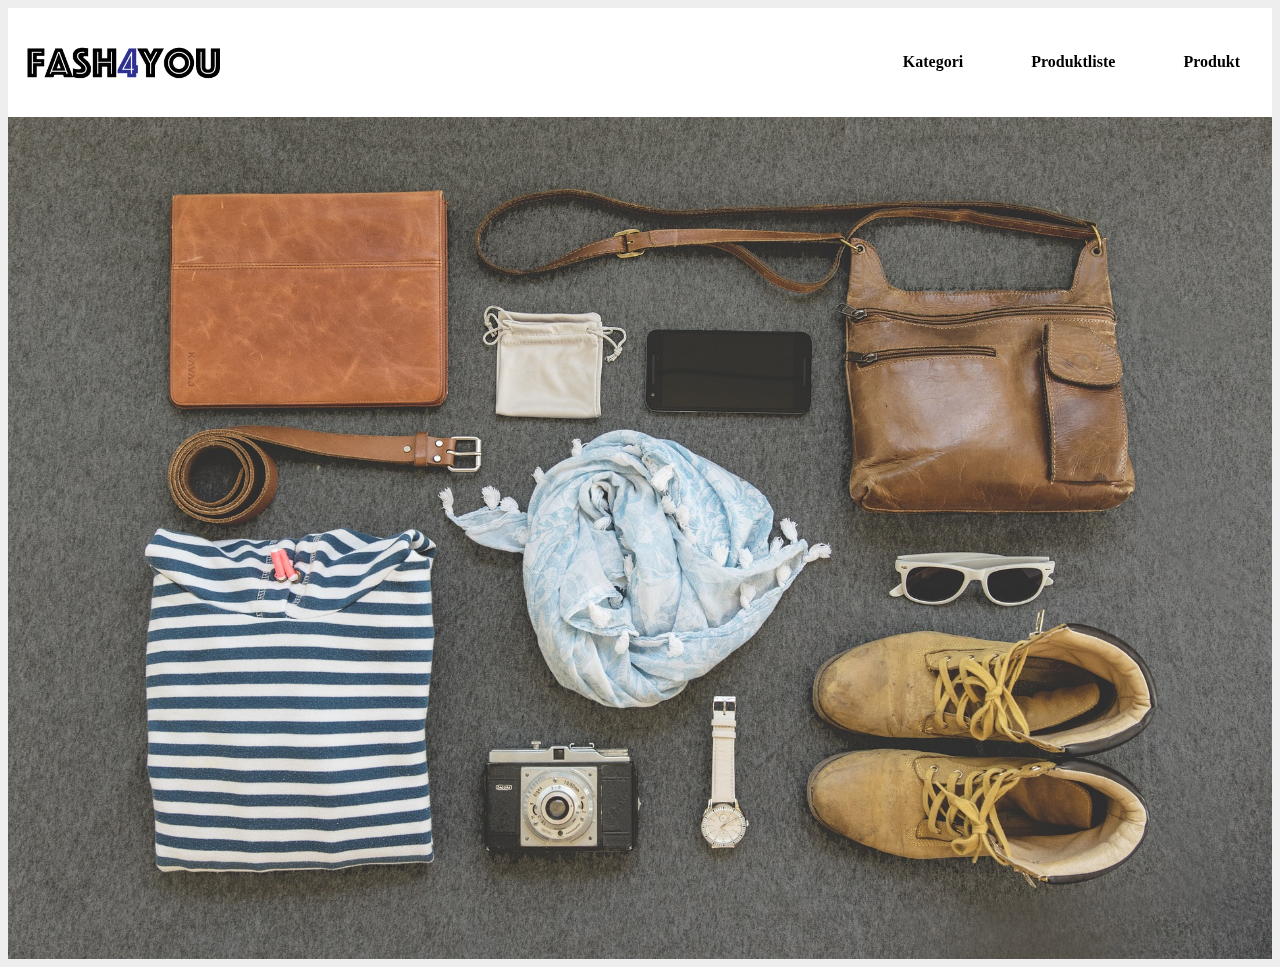
==== index.html @ 3ec06085 "first commit" ====
<!DOCTYPE html>
<html lang="da">

<head>
    <meta charset="UTF-8">
    <meta name="viewport" content="width=device-width, initial-scale=1.0">
    <title>Forside</title>
    <link rel="stylesheet" href="style.css">
</head>

<body>
    <header>
        <nav>
            <div class="logo">
                <a href="index.html">
                    <img src="fash4you.gif" alt="logo">
                </a>
            </div>
            <div class="burger-menu" onclick="toggleMenu()">
                <div class="burger-icon bar1"></div>
                <div class="burger-icon bar2"></div>
                <div class="burger-icon bar3"></div>
            </div>
            <div class="menu-items">
                <a href="kategori.html">Kategori</a>
                <a href="produktliste.html">Produktliste</a>
                <a href="produkt.html">Produkt</a>
            </div>
        </nav>
    </header>
    <main class="forside">
        <img src="fashion-2208045_1920.jpg" alt="forside billede">
    </main>
    <script src="script.js"></script>
</body>

</html>
---- style.css ----
img {
  width: 100%;
  display: block;
}

body {
  background-color: #eee;
}

nav {
  background-color: #ffffff;
  color: #fff;
  display: flex;
  justify-content: space-between;
  align-items: center;
  width: 100%;
}

nav a {
  color: #000;
  font-weight: bold;
  text-decoration: none;
  padding: 1rem;
  margin: 0 1rem;
  font-size: 1rem;
  z-index: 999;
}

.menu-items {
  z-index: 999;
  filter: drop-shadow(0.05rem 0.05rem white);
}

.logo {
  max-width: 200px;
  margin: 1rem;
  order: -1;
}

.burger-menu {
  display: none;
  cursor: pointer;
  font-size: 20px;
}

/* FORSIDE */

/* KATEGORI */

.kategori {
  max-width: 1080px;
  margin: 0 auto;
  padding-top: 6rem;
}

.kategori_grid {
  display: grid;
  grid-template-columns: 1fr 1fr 1fr 1fr;
  gap: 50px;
}

.kategori_grid_item {
  background-color: #e2dfc0;
}

.kategori_grid_item h2 {
  display: flex;
  justify-content: center;
  color: #000;
}

.kategori_grid_item a {
  text-decoration: none;
}

/* PRODUKTLISTE */

.produktliste {
  padding-top: 10rem;
  max-width: 1080px;
  margin: 0 auto;
  display: grid;
  grid-template-columns: 1fr 1fr 1fr;
  gap: 50px;
}

.soldout {
  background-color: red;
  color: #fff;
  font-weight: bold;
  width: fit-content;
}

/* PRODUKT */

.produktside {
  padding-top: 6rem;
  max-width: 1080px;
  margin: 0 auto;
}

.produkt {
  display: grid;
  grid-template-columns: 1fr 1fr;
  gap: 50px;
}

.produkttekst {
  display: flex;
  flex-direction: column;
  justify-content: center;
}

.buybox {
  background-color: #ccc;
  margin: 1rem 0;
  padding: 2rem;
}

@media only screen and (max-width: 768px) {
  nav {
    flex-direction: row;
    align-items: flex-start;
    position: fixed;
    z-index: 999;
  }

  nav a {
    margin: 10px 0;
  }

  .burger-menu {
    display: block;
    position: fixed;
    right: 1rem;
    padding-top: 4rem;
    padding-right: 2rem;
    z-index: 999;
  }

  .menu-items {
    display: none;
    width: 100%;
  }

  .menu-items.active {
    display: block;
    width: 100%;
    height: 100%;
    position: fixed;
    top: 0;
    right: 0;
    text-align: center;
    padding: 80% 0;
    background-color: #ffffff9b;
  }

  .burger-icon {
    width: 30px;
    height: 3px;
    background-color: #000;
    margin: 6px 0;
    transition: 0.4s;
    z-index: 999;
  }

  .burger-menu.active {
    z-index: 9999;
  }

  .burger-menu.active .bar1 {
    -webkit-transform: rotate(-45deg) translate(-5px, 6px);
    transform: rotate(-45deg) translate(-5px, 6px);
  }

  .burger-menu.active .bar2 {
    opacity: 0;
  }

  .burger-menu.active .bar3 {
    -webkit-transform: rotate(45deg) translate(-5px, -6px);
    transform: rotate(45deg) translate(-5px, -6px);
  }
}
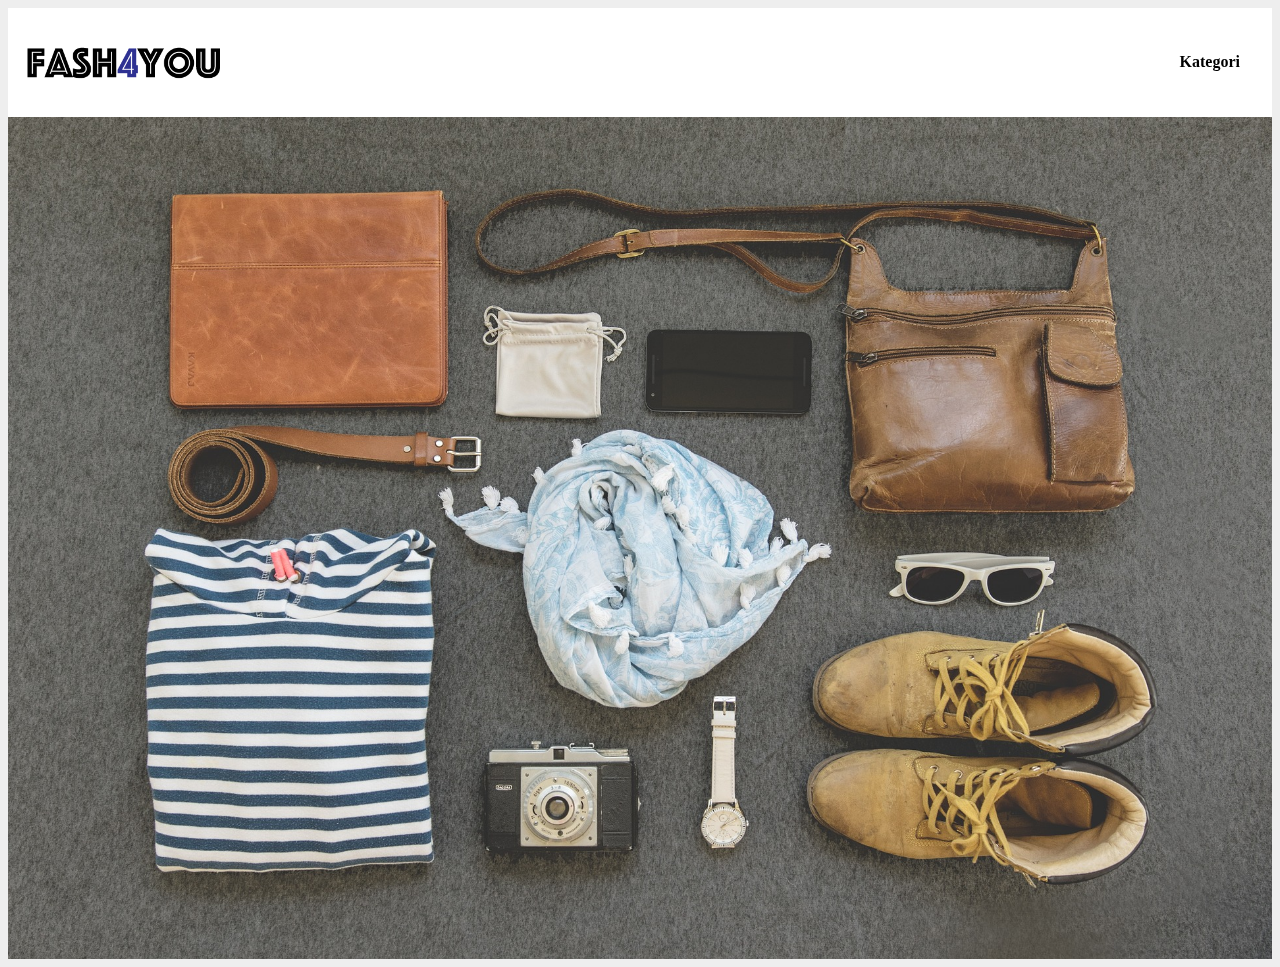
==== commit 45d8980d: "diverse ændringer" ====
--- a/index.html
+++ b/index.html
@@ -23,8 +23,6 @@
             </div>
             <div class="menu-items">
                 <a href="kategori.html">Kategori</a>
-                <a href="produktliste.html">Produktliste</a>
-                <a href="produkt.html">Produkt</a>
             </div>
         </nav>
     </header>
--- a/style.css
+++ b/style.css
@@ -48,29 +48,21 @@
 /* KATEGORI */
 
 .kategori {
-  max-width: 1080px;
+  max-width: 400px;
   margin: 0 auto;
   padding-top: 6rem;
 }
 
-.kategori_grid {
-  display: grid;
-  grid-template-columns: 1fr 1fr 1fr 1fr;
-  gap: 50px;
+.season img {
+  margin-bottom: 2rem;
 }
 
-.kategori_grid_item {
-  background-color: #e2dfc0;
-}
-
-.kategori_grid_item h2 {
+.season a {
   display: flex;
+  flex-direction: column;
   justify-content: center;
+  align-items: center;
   color: #000;
-}
-
-.kategori_grid_item a {
-  text-decoration: none;
 }
 
 /* PRODUKTLISTE */
@@ -84,11 +76,12 @@
   gap: 50px;
 }
 
-.soldout {
-  background-color: red;
+.soldOut::before {
+  content: "Sold Out";
+  position: absolute;
+  background: #000;
   color: #fff;
-  font-weight: bold;
-  width: fit-content;
+  padding: 1rem;
 }
 
 /* PRODUKT */
